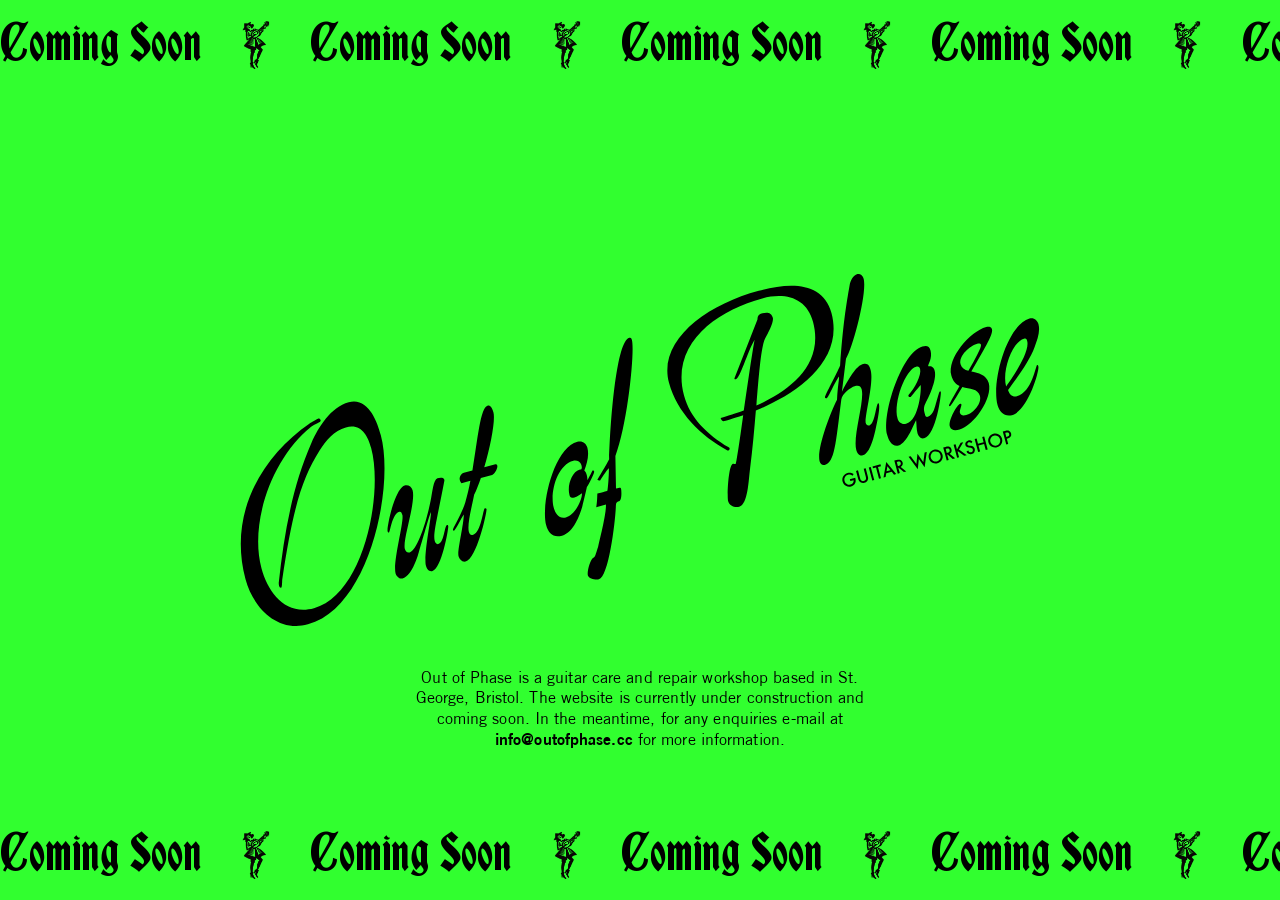
==== index.html @ 3e9042a0 "Update index.html" ====
<!DOCTYPE html>
<html lang="en">
<head>
<meta charset="UTF-8">
<meta name="viewport" content="width=device-width, initial-scale=1.0">
<title>Out of Phase Workshop</title>
<link rel="stylesheet" href="style.css">
</head>
<body>

<div class="marquee marquee-top">
  <div class="marquee-track">
    <span>Coming Soon <img src="images/separator.svg" class="sep" alt=""> Coming Soon <img src="images/separator.svg" class="sep" alt=""> Coming Soon <img src="images/separator.svg" class="sep" alt=""> Coming Soon <img src="images/separator.svg" class="sep" alt=""> Coming Soon <img src="images/separator.svg" class="sep" alt=""> Coming Soon <img src="images/separator.svg" class="sep" alt=""> </span>
    <span>Coming Soon <img src="images/separator.svg" class="sep" alt=""> Coming Soon <img src="images/separator.svg" class="sep" alt=""> Coming Soon <img src="images/separator.svg" class="sep" alt=""> Coming Soon <img src="images/separator.svg" class="sep" alt=""> Coming Soon <img src="images/separator.svg" class="sep" alt=""> Coming Soon <img src="images/separator.svg" class="sep" alt=""> </span>
  </div>
</div>

<main>
  <img src="images/oop_logo.svg" alt="Out of Phase Guitar Workshop" class="logo">
  <div class="info">
    <p>
      Out of Phase is a guitar care and repair workshop based in St. George, Bristol.
      The website is currently under construction and coming soon. In the meantime,
      for any enquiries e-mail at <a href="mailto:info@outofphase.cc">info@outofphase.cc</a>
      for more information.
    </p>
  </div>
</main>

<div class="marquee marquee-bottom">
  <div class="marquee-track">
    <span>Coming Soon <img src="images/separator.svg" class="sep" alt=""> Coming Soon <img src="images/separator.svg" class="sep" alt=""> Coming Soon <img src="images/separator.svg" class="sep" alt=""> Coming Soon <img src="images/separator.svg" class="sep" alt=""> Coming Soon <img src="images/separator.svg" class="sep" alt=""> Coming Soon <img src="images/separator.svg" class="sep" alt=""> </span>
    <span>Coming Soon <img src="images/separator.svg" class="sep" alt=""> Coming Soon <img src="images/separator.svg" class="sep" alt=""> Coming Soon <img src="images/separator.svg" class="sep" alt=""> Coming Soon <img src="images/separator.svg" class="sep" alt=""> Coming Soon <img src="images/separator.svg" class="sep" alt=""> Coming Soon <img src="images/separator.svg" class="sep" alt=""> </span>
  </div>
</div>

</body>
</html>
---- style.css ----
/* --------------------------
   Fonts
-------------------------- */
@font-face {
  font-family: "Gothic";
  src: url("fonts/Gothic-Regular.woff2") format("woff2");
  font-weight: 400;
}
@font-face {
  font-family: "Gothic";
  src: url("fonts/Gothic-Bold.woff2") format("woff2");
  font-weight: 700;
}
@font-face {
  font-family: "OldEnglish";
  src: url("fonts/OldEnglish.woff2") format("woff2");
}

/* --------------------------
   Reset
-------------------------- */
* {
  margin: 0;
  padding: 0;
  box-sizing: border-box;
}

/* --------------------------
   Base Layout
-------------------------- */
html, body {
  height: 100%;
}
body {
  background: #31FF2F;
  color: #000;
  font-family: "Gothic", sans-serif;
  height: 100vh;
  overflow: hidden;
  display: flex;
  flex-direction: column;
}

/* --------------------------
   Marquees
-------------------------- */
.marquee {
  flex: 0 0 90px;
  height: 90px;
  width: 100%;
  overflow: hidden;
  white-space: nowrap;
  padding: 10px 0;
  box-sizing: border-box;
}

.marquee-track {
  display: flex;
  align-items: center;
  height: 100%;
  width: max-content;
  animation: scroll 28s linear infinite;
}

.sep {
  width: 1em;      /* scales with the text size */
  height: 1em;
  vertical-align: middle;
  margin: 0 0.4em;   /* replaces the old space-space around ◆ */
  display: inline-block;
}

.marquee-bottom .marquee-track {
  animation-direction: reverse;
}

/* each span is one identical half of the loop —
   flex-shrink:0 stops them being squashed/wrapped,
   which was the cause of the "gaps and breaks" */
.marquee span {
  flex-shrink: 0;
  font-family: "OldEnglish";
  font-size: 3rem;
  white-space: pre;
  font-kerning: none;
  font-variant-ligatures: none;
  font-feature-settings: "kern" 0, "liga" 0, "calt" 0;
}

/* -50% = width of exactly one span, since both spans
   contain identical text → loop is seamless */
@keyframes scroll {
  from { transform: translateX(0); }
  to   { transform: translateX(-50%); }
}

/* --------------------------
   Main Content Area
-------------------------- */
main {
  flex: 1;
  min-height: 0;
  width: 100%;
  display: grid;
  grid-template-rows: 1fr auto 1fr;
  justify-items: center;
  padding: 20px;
}

/* Logo sits in the middle grid row → vertically centered
   in main, which (since both marquees are equal height)
   is also dead-center of the full viewport */
.logo {
  grid-row: 2;
  align-self: center;
  width: min(800px, 80vw);
  max-height: 40vh;
  object-fit: contain;
}

/* Info block fills the leftover space below the logo
   and centers itself within it */
.info {
  grid-row: 3;
  align-self: center;
  font-size: 1rem;
  line-height: 1.3;
  letter-spacing: 0.1px;
  text-align: center;
  max-width: 490px;
}

.info a {
  color: #000;
  text-decoration: none;
  font-weight: 700;
}
.info a:hover {
  opacity: 0.6;
}

/* --------------------------
   Mobile tweaks
-------------------------- */
@media (max-width: 700px) {
  .marquee span {
    font-size: 2rem;
  }
  .info {
    font-size: 0.85rem;
    max-width: 320px;
  }
  main {
    padding: 16px;
  }
}
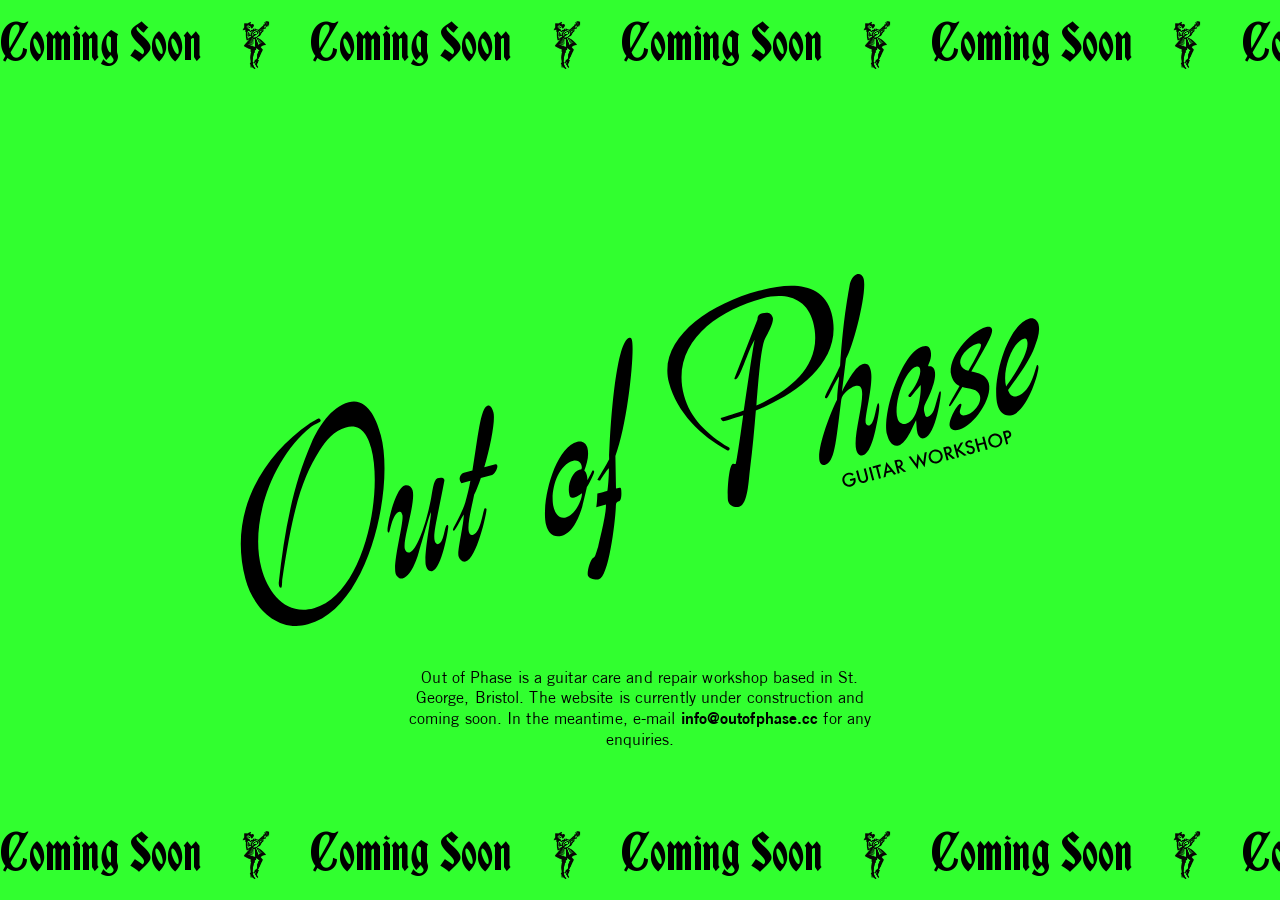
==== commit 1d02fda7: "Update index.html" ====
--- a/index.html
+++ b/index.html
@@ -21,8 +21,8 @@
     <p>
       Out of Phase is a guitar care and repair workshop based in St. George, Bristol.
       The website is currently under construction and coming soon. In the meantime,
-      for any enquiries e-mail at <a href="mailto:info@outofphase.cc">info@outofphase.cc</a>
-      for more information.
+      e-mail <a href="mailto:info@outofphase.cc">info@outofphase.cc</a>
+      for any enquiries.
     </p>
   </div>
 </main>
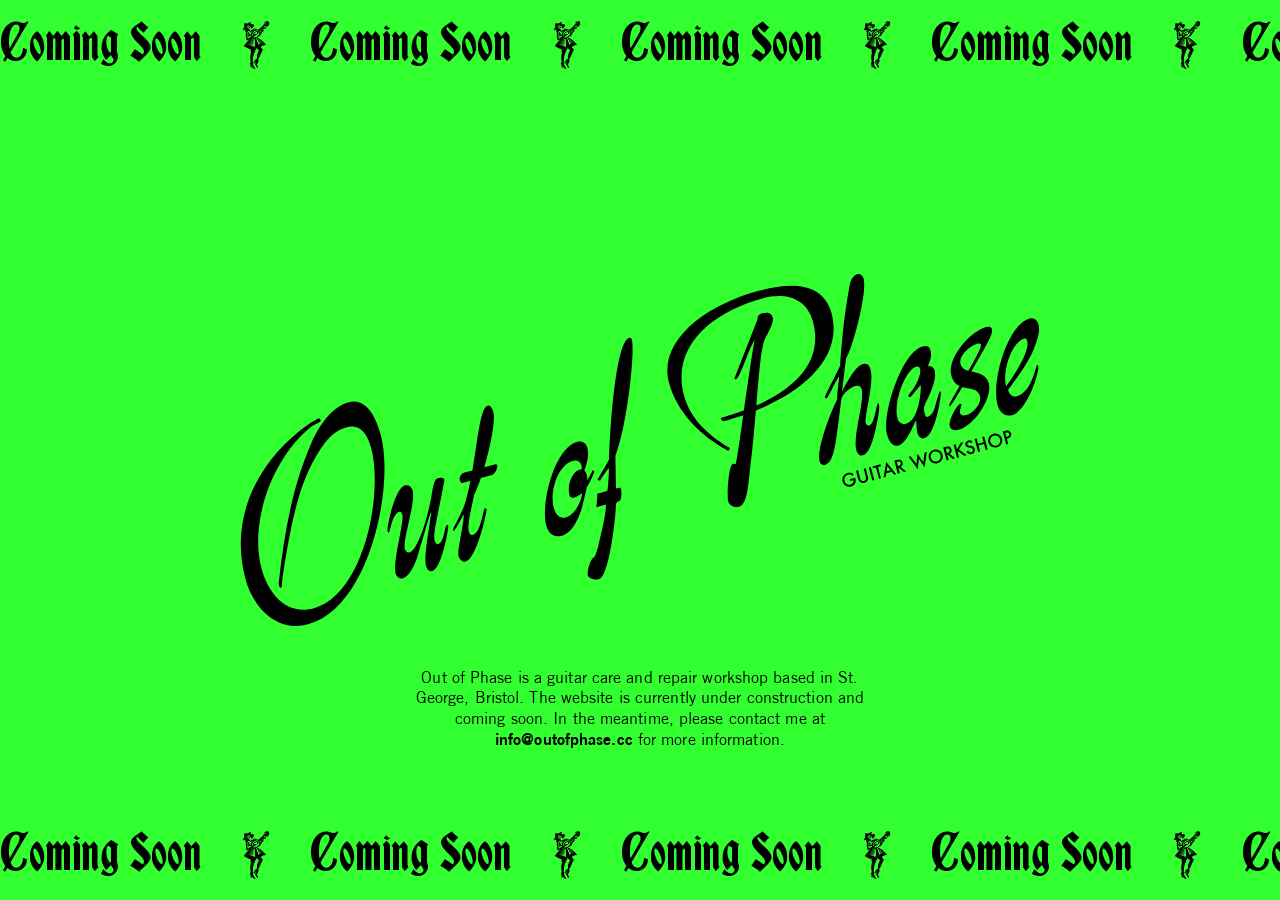
==== commit 847e532e: "Add files via upload" ====
--- a/index.html
+++ b/index.html
@@ -4,6 +4,14 @@
 <meta charset="UTF-8">
 <meta name="viewport" content="width=device-width, initial-scale=1.0">
 <title>Out of Phase Workshop</title>
+
+<link rel="icon" type="image/png" href="/favicon/favicon-96x96.png" sizes="96x96" />
+<link rel="icon" type="image/svg+xml" href="/favicon/favicon.svg" />
+<link rel="shortcut icon" href="/favicon/favicon.ico" />
+<link rel="apple-touch-icon" sizes="180x180" href="/favicon/apple-touch-icon.png" />
+<meta name="apple-mobile-web-app-title" content="OOP" />
+<link rel="manifest" href="/favicon/site.webmanifest" />
+
 <link rel="stylesheet" href="style.css">
 </head>
 <body>
@@ -21,8 +29,8 @@
     <p>
       Out of Phase is a guitar care and repair workshop based in St. George, Bristol.
       The website is currently under construction and coming soon. In the meantime,
-      e-mail <a href="mailto:info@outofphase.cc">info@outofphase.cc</a>
-      for any enquiries.
+      please contact me at <a href="mailto:info@outofphase.cc">info@outofphase.cc</a>
+      for more information.
     </p>
   </div>
 </main>
@@ -35,4 +43,4 @@
 </div>
 
 </body>
-</html>
+</html>
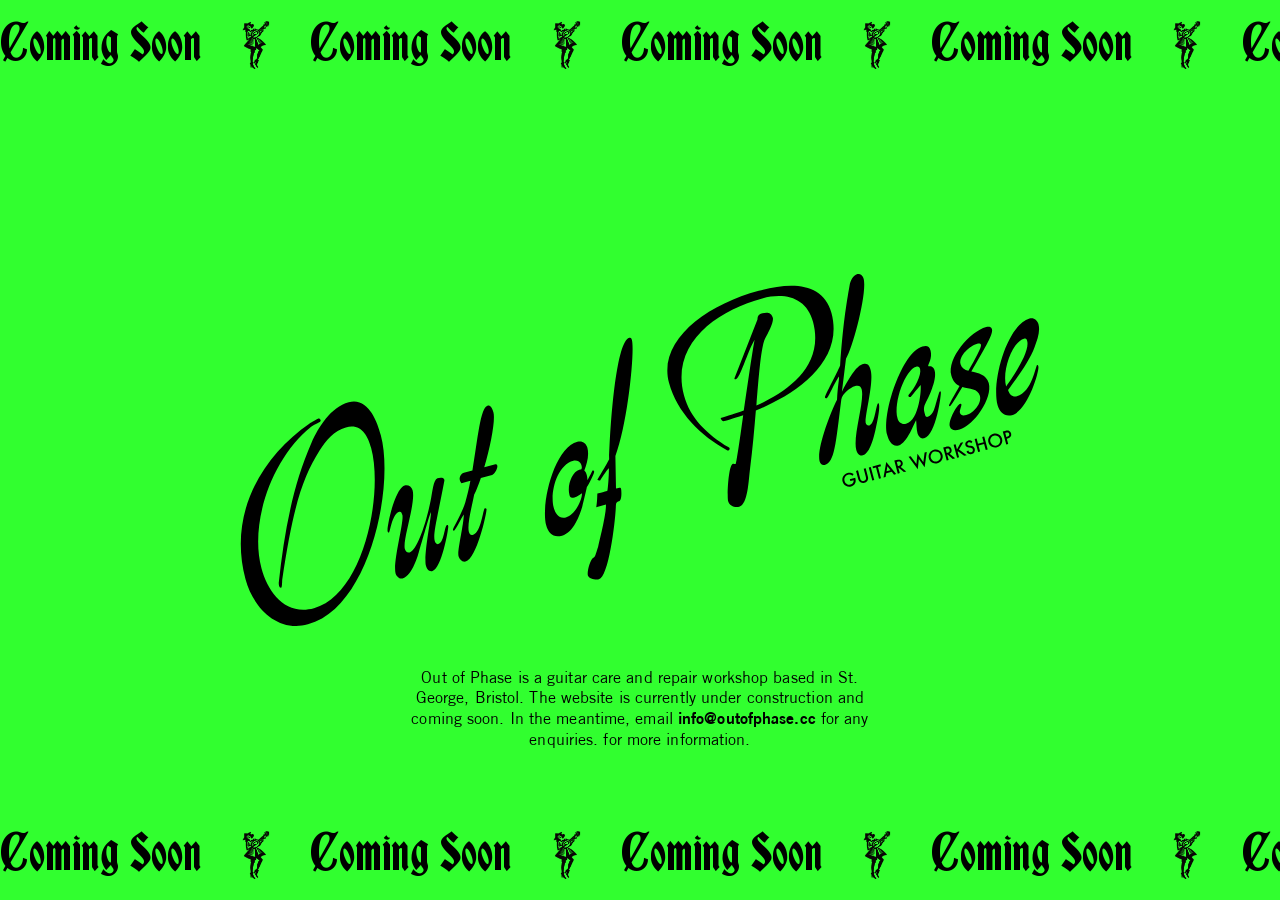
==== commit c2a77f42: "Update index.html" ====
--- a/index.html
+++ b/index.html
@@ -29,7 +29,7 @@
     <p>
       Out of Phase is a guitar care and repair workshop based in St. George, Bristol.
       The website is currently under construction and coming soon. In the meantime,
-      please contact me at <a href="mailto:info@outofphase.cc">info@outofphase.cc</a>
+      email <a href="mailto:info@outofphase.cc">info@outofphase.cc</a> for any enquiries.
       for more information.
     </p>
   </div>
@@ -43,4 +43,4 @@
 </div>
 
 </body>
-</html>+</html>
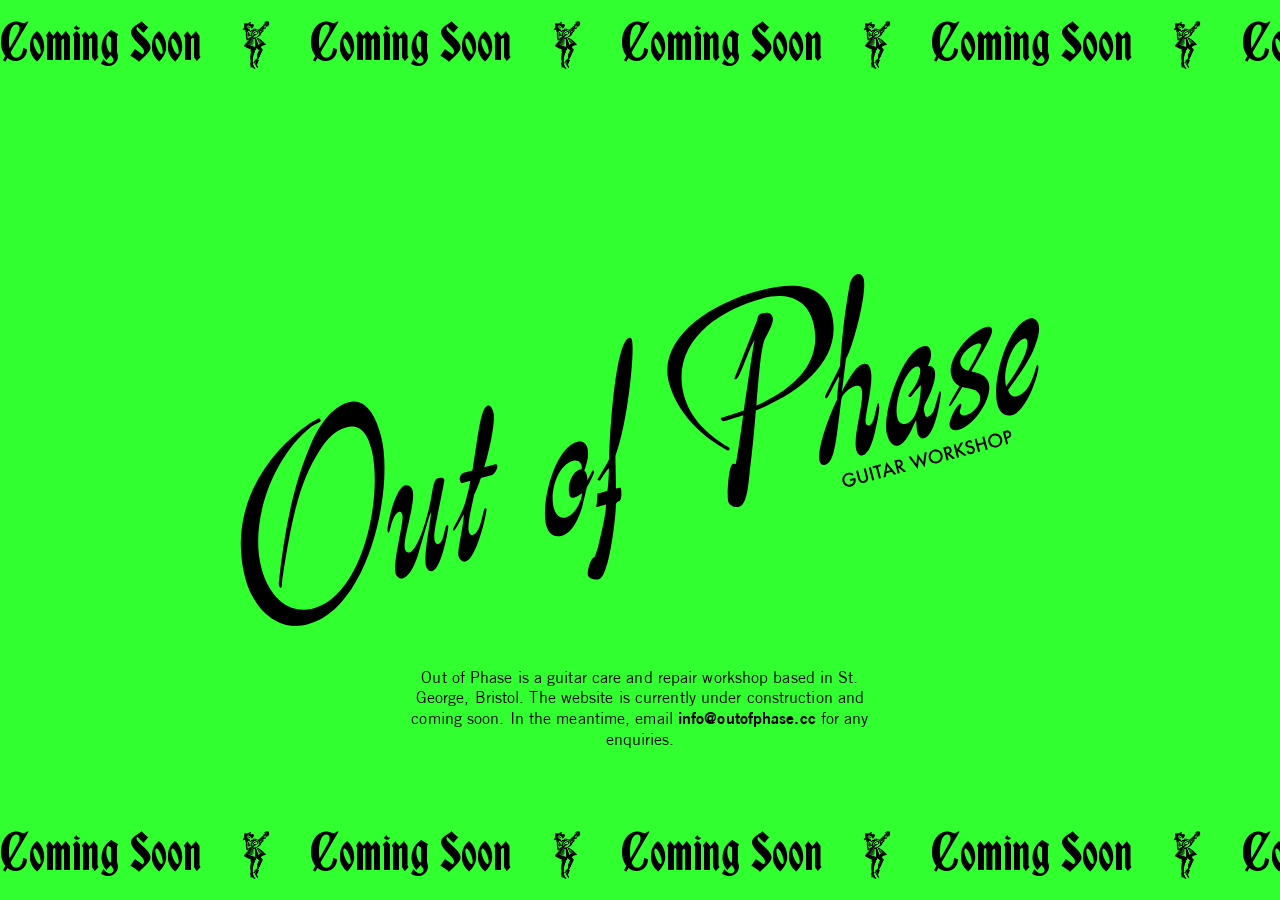
==== commit 9f4d5843: "Update index.html" ====
--- a/index.html
+++ b/index.html
@@ -30,7 +30,6 @@
       Out of Phase is a guitar care and repair workshop based in St. George, Bristol.
       The website is currently under construction and coming soon. In the meantime,
       email <a href="mailto:info@outofphase.cc">info@outofphase.cc</a> for any enquiries.
-      for more information.
     </p>
   </div>
 </main>
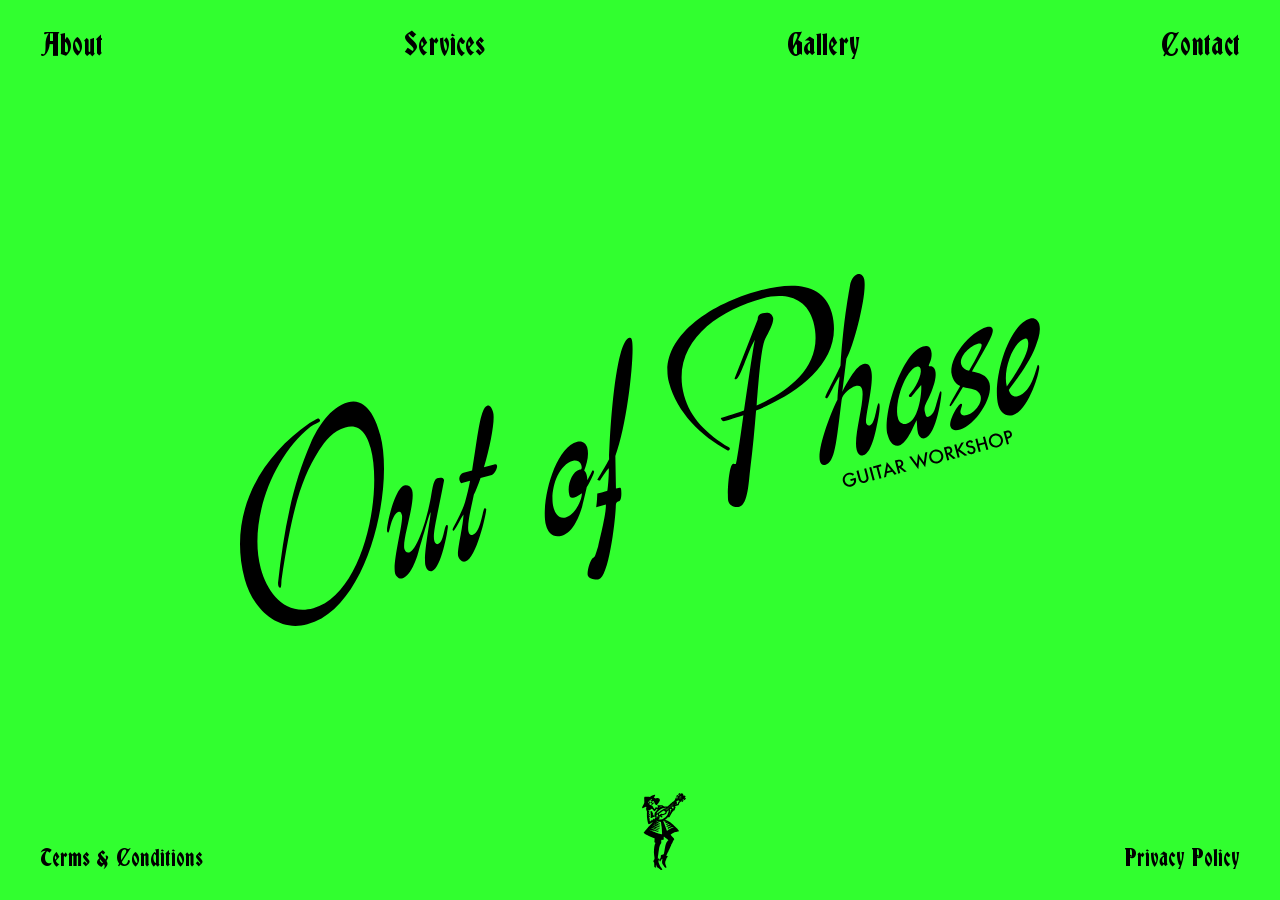
==== commit 07817c3b: "Update index.html" ====
--- a/index.html
+++ b/index.html
@@ -3,43 +3,101 @@
 <head>
 <meta charset="UTF-8">
 <meta name="viewport" content="width=device-width, initial-scale=1.0">
-<title>Out of Phase Workshop</title>
+<title>Out of Phase Guitar Workshop</title>
+<link rel="stylesheet" href="style-shared.css">
+<link rel="stylesheet" href="style-home.css">
 
-<link rel="icon" type="image/png" href="/favicon/favicon-96x96.png" sizes="96x96" />
-<link rel="icon" type="image/svg+xml" href="/favicon/favicon.svg" />
-<link rel="shortcut icon" href="/favicon/favicon.ico" />
-<link rel="apple-touch-icon" sizes="180x180" href="/favicon/apple-touch-icon.png" />
-<meta name="apple-mobile-web-app-title" content="OOP" />
-<link rel="manifest" href="/favicon/site.webmanifest" />
+<!-- Favicons -->
+<link rel="icon" type="image/png" sizes="96x96" href="favicon/favicon-96x96.png">
+<link rel="icon" type="image/svg+xml" href="favicon/favicon.svg">
+<link rel="shortcut icon" href="favicon/favicon.ico">
+<link rel="apple-touch-icon" sizes="180x180" href="favicon/apple-touch-icon.png">
+<link rel="manifest" href="favicon/site.webmanifest">
+</head>
+  
+<body class="splash-body">
 
-<link rel="stylesheet" href="style.css">
-</head>
-<body>
+<!-- Mobile Sticky Header (ADDED THIS HERE) -->
+<header class="mobile-header">
+  <button class="menu-toggle-btn" id="menuToggleBtn">Menu</button>
+</header>
 
-<div class="marquee marquee-top">
-  <div class="marquee-track">
-    <span>Coming Soon <img src="images/separator.svg" class="sep" alt=""> Coming Soon <img src="images/separator.svg" class="sep" alt=""> Coming Soon <img src="images/separator.svg" class="sep" alt=""> Coming Soon <img src="images/separator.svg" class="sep" alt=""> Coming Soon <img src="images/separator.svg" class="sep" alt=""> Coming Soon <img src="images/separator.svg" class="sep" alt=""> </span>
-    <span>Coming Soon <img src="images/separator.svg" class="sep" alt=""> Coming Soon <img src="images/separator.svg" class="sep" alt=""> Coming Soon <img src="images/separator.svg" class="sep" alt=""> Coming Soon <img src="images/separator.svg" class="sep" alt=""> Coming Soon <img src="images/separator.svg" class="sep" alt=""> Coming Soon <img src="images/separator.svg" class="sep" alt=""> </span>
+<!-- Desktop Navigation (Hidden <= 700px) -->
+<header class="splash-nav desktop-only-nav">
+  <a href="about.html">About</a>
+  <a href="services.html">Services</a>
+  <a href="gallery.html">Gallery</a>
+  <a href="contact.html">Contact</a>
+</header>
+
+<!-- Mobile Overlay Drawer (Contains Nav + Footer links) -->
+<div class="mobile-drawer" id="mobileDrawer">
+  
+  <header class="drawer-header">
+    <button class="drawer-close-btn" id="drawerCloseBtn">Close</button>
+  </header>
+
+  <div class="drawer-content">
+    <nav class="drawer-nav">
+      <a href="about.html">About</a>
+      <a href="services.html">Services</a>
+      <a href="gallery.html">Gallery</a>
+      <a href="contact.html">Contact</a>
+    </nav>
+
+    <div class="drawer-footer-links">
+      <a href="terms.html">Terms &amp; Conditions</a>
+      <a href="privacy-policy.html">Privacy Policy</a>
+    </div>
+  </div>
+
+  <div class="drawer-logo-wrap">
+    <a href="index.html">
+      <img src="images/nav-icon.svg" alt="Out of Phase" class="splash-footer-icon">
+    </a>
   </div>
 </div>
 
-<main>
-  <img src="images/oop_logo.svg" alt="Out of Phase Guitar Workshop" class="logo">
-  <div class="info">
-    <p>
-      Out of Phase is a guitar care and repair workshop based in St. George, Bristol.
-      The website is currently under construction and coming soon. In the meantime,
-      email <a href="mailto:info@outofphase.cc">info@outofphase.cc</a> for any enquiries.
-    </p>
-  </div>
+<main class="splash-hero">
+  <img src="images/oop_logo.svg" alt="Out of Phase Guitar Workshop" class="splash-logo">
 </main>
 
-<div class="marquee marquee-bottom">
-  <div class="marquee-track">
-    <span>Coming Soon <img src="images/separator.svg" class="sep" alt=""> Coming Soon <img src="images/separator.svg" class="sep" alt=""> Coming Soon <img src="images/separator.svg" class="sep" alt=""> Coming Soon <img src="images/separator.svg" class="sep" alt=""> Coming Soon <img src="images/separator.svg" class="sep" alt=""> Coming Soon <img src="images/separator.svg" class="sep" alt=""> </span>
-    <span>Coming Soon <img src="images/separator.svg" class="sep" alt=""> Coming Soon <img src="images/separator.svg" class="sep" alt=""> Coming Soon <img src="images/separator.svg" class="sep" alt=""> Coming Soon <img src="images/separator.svg" class="sep" alt=""> Coming Soon <img src="images/separator.svg" class="sep" alt=""> Coming Soon <img src="images/separator.svg" class="sep" alt=""> </span>
-  </div>
+<!-- Mobile Sticky Centered Logo -->
+<div class="mobile-footer-logo">
+  <a href="index.html">
+    <img src="images/nav-icon.svg" alt="Out of Phase" class="splash-footer-icon">
+  </a>
 </div>
+
+<!-- Desktop Footer (Hidden <= 700px) -->
+<footer class="splash-footer desktop-only-footer">
+  <a href="terms.html" class="splash-footer-left">Terms &amp; Conditions</a>
+  <a href="index.html">
+    <img src="images/nav-icon.svg" alt="Out of Phase" class="splash-footer-icon">
+  </a>
+  <a href="privacy-policy.html" class="splash-footer-right">Privacy Policy</a>
+</footer>
+
+<script>
+  // Mobile Drawer Toggle Script
+  document.addEventListener('DOMContentLoaded', () => {
+    const menuBtn = document.getElementById('menuToggleBtn');
+    const closeBtn = document.getElementById('drawerCloseBtn');
+    const drawer = document.getElementById('mobileDrawer');
+
+    if (menuBtn && drawer && closeBtn) {
+      menuBtn.addEventListener('click', () => {
+        drawer.classList.add('is-open');
+        document.body.style.overflow = 'hidden'; // Freeze background scrolling
+      });
+
+      closeBtn.addEventListener('click', () => {
+        drawer.classList.remove('is-open');
+        document.body.style.overflow = '';
+      });
+    }
+  });
+</script>
 
 </body>
 </html>
--- a/style-shared.css
+++ b/style-shared.css
@@ -0,0 +1,334 @@
+/* ============================
+   FONTS
+============================ */
+@font-face {
+  font-family: "Gothic";
+  src: url("fonts/Gothic-Regular.woff2") format("woff2");
+  font-weight: 400;
+}
+@font-face {
+  font-family: "Gothic";
+  src: url("fonts/Gothic-Bold.woff2") format("woff2");
+  font-weight: 700;
+}
+@font-face {
+  font-family: "OldEnglish";
+  src: url("fonts/OldEnglish.woff2") format("woff2");
+}
+
+/* ============================
+   RESET
+============================ */
+* {
+  margin: 0;
+  padding: 0;
+  box-sizing: border-box;
+}
+
+html {
+  scroll-behavior: smooth;
+  overflow-x: hidden;
+}
+
+body {
+  color: #000;
+  font-family: "Gothic", sans-serif;
+  overflow-x: hidden;
+  background-color: #fafafa;
+
+  -webkit-font-smoothing: antialiased;
+  -moz-osx-font-smoothing: grayscale;
+}
+
+img {
+  display: block;
+  max-width: 100%;
+}
+
+a {
+  color: inherit;
+}
+
+/* ============================
+   SPLASH NAV (shared across pages)
+============================ */
+.splash-nav {
+  position: fixed;
+  top: 0;
+  left: 0;
+  width: 100%;
+  z-index: 100;
+  background: transparent;
+
+  display: flex;
+  justify-content: space-between;
+  align-items: center;
+  padding: 30px 40px;
+
+  view-transition-name: main-nav;
+}
+
+.splash-nav a {
+  color: #000;
+  text-decoration: none;
+  font-family: "OldEnglish";
+  font-size: 1.9rem;
+
+  -webkit-font-smoothing: antialiased;
+  -moz-osx-font-smoothing: grayscale;
+}
+
+.splash-nav a:hover {
+  opacity: 0.6;
+}
+
+.splash-nav a.active {
+  color: #bbb;
+  pointer-events: none;
+}
+
+/* ============================
+   SPLASH FOOTER (shared across pages)
+============================ */
+.splash-footer {
+  position: fixed;
+  bottom: 0;
+  left: 0;
+  width: 100%;
+  z-index: 100;
+  background: transparent;
+
+  display: flex;
+  justify-content: space-between;
+  align-items: flex-end;
+  padding: 30px 40px;
+
+  view-transition-name: main-footer;
+}
+
+.splash-footer-icon {
+  width: 44px;
+  height: auto;
+  display: block;
+}
+
+.splash-footer a {
+  color: #000;
+  text-decoration: none;
+  font-family: "OldEnglish";
+  font-size: 1.5rem;
+  line-height: 1;
+
+  -webkit-font-smoothing: antialiased;
+  -moz-osx-font-smoothing: grayscale;
+}
+
+.splash-footer a:hover {
+  opacity: 0.6;
+}
+
+.splash-nav a.active,
+.splash-footer a.active,
+.splash-footer-left.active,
+.splash-footer-right.active {
+  color: #31FF2F !important;
+  opacity: 1 !important;
+  pointer-events: none;
+}
+
+/* ===================================================
+   SHARED VIEW TRANSITIONS
+=================================================== */
+main, 
+.about-content, 
+.home-content {
+  animation: pageFadeIn 0.4s ease-out forwards;
+}
+
+@keyframes pageFadeIn {
+  from { opacity: 0; }
+  to { opacity: 1; }
+}
+
+/* ==========================================
+   MOBILE STICKY OVERLAYS & DRAWER
+========================================== */
+
+/* Hide Mobile Elements on Desktop */
+.mobile-header,
+.mobile-footer-logo,
+.mobile-drawer {
+  display: none;
+}
+
+/* Shared Mobile Styles (Screens <= 700px) */
+@media (max-width: 700px) {
+  /* 1. Hide Desktop Nav & Desktop Footer Bar */
+  .desktop-only-nav,
+  .desktop-only-footer {
+    display: none !important;
+  }
+
+  /* 2. Fixed Top "Menu" Button */
+  .mobile-header {
+    display: flex;
+    justify-content: center;
+    align-items: center;
+    position: fixed;
+    top: 0;
+    left: 0;
+    width: 100%;
+    padding: 20px 24px;
+    box-sizing: border-box;
+    z-index: 1000;
+    pointer-events: none;
+  }
+
+  .menu-toggle-btn,
+  .drawer-close-btn {
+    pointer-events: auto;
+    background: none;
+    border: none;
+    font-family: "OldEnglish", serif;
+    font-size: 2.1rem;
+    color: #000;
+    cursor: pointer;
+    padding: 0;
+    line-height: 1;
+  }
+
+  /* 3. Fixed Bottom Centered Logo */
+  .mobile-footer-logo {
+    display: flex;
+    justify-content: center;
+    align-items: center;
+    position: fixed;
+    bottom: 0;
+    left: 0;
+    width: 100%;
+    padding: 20px;
+    box-sizing: border-box;
+    z-index: 1000;
+    pointer-events: none;
+  }
+
+  .mobile-footer-logo a {
+    pointer-events: auto;
+    display: inline-block;
+  }
+
+  .mobile-footer-logo .splash-footer-icon {
+    width: 40px;
+    height: auto;
+    display: block;
+    margin: 0 auto;
+  }
+
+  /* 4. Full Screen Overlay Drawer */
+  .mobile-drawer {
+    display: flex;
+    flex-direction: column;
+    justify-content: space-between;
+    position: fixed;
+    top: 0;
+    left: 0;
+    width: 100vw;
+    height: 100vh;
+    height: 100dvh;
+    background: #fafafa;
+    z-index: 2000;
+    padding: 40px 24px;
+    box-sizing: border-box;
+    
+    /* Flat fade-in transition */
+    opacity: 0;
+    visibility: hidden;
+    transition: opacity 0.2s ease, visibility 0.2s ease;
+  }
+
+  .mobile-drawer.is-open {
+    opacity: 1;
+    visibility: visible;
+  }
+
+  .drawer-header {
+    display: flex;
+    justify-content: center;
+    align-items: center;
+    width: 100%;
+    padding: 20px 24px;
+    box-sizing: border-box;
+    position: absolute;
+    top: 0;
+    left: 0;
+  }
+
+  .drawer-content {
+    display: flex;
+    flex-direction: column;
+    justify-content: center;
+    align-items: center;
+    height: 100%;
+    gap: 32px;
+  }
+
+  .drawer-nav {
+    display: flex;
+    flex-direction: column;
+    align-items: center;
+    gap: 20px;
+  }
+
+  .drawer-nav a {
+    font-family: "OldEnglish", serif;
+    font-size: 2.2rem;
+    color: #000;
+    text-decoration: none;
+  }
+
+  /* Fixed active state coloring */
+  .drawer-nav a.active {
+    color: #31FF2F !important;
+    pointer-events: none;
+  }
+
+  .drawer-footer-links {
+    display: flex;
+    flex-direction: column;
+    align-items: center;
+    gap: 12px;
+  }
+
+  .drawer-footer-links a {
+    font-family: "OldEnglish", serif;
+    font-size: 1.8rem;
+    color: #000;
+    text-decoration: none;
+  }
+  
+  .drawer-nav a.active,
+  .drawer-footer-links a.active {
+    color: #31FF2F !important;
+    opacity: 1 !important;
+    pointer-events: none;
+  }
+
+  .drawer-logo-wrap {
+    position: absolute;
+    bottom: 0;
+    left: 0;
+    width: 100%;
+    padding: 20px;
+    box-sizing: border-box;
+    display: flex;
+    justify-content: center;
+    align-items: center;
+  }
+
+  .drawer-logo-wrap .splash-footer-icon {
+    width: 40px;
+    height: auto;
+    display: block;
+    margin: 0 auto;
+  }
+}
--- a/style-home.css
+++ b/style-home.css
@@ -0,0 +1,29 @@
+/* style-home.css */
+.splash-body {
+  height: 100vh;
+  height: 100dvh;
+  display: flex;
+  flex-direction: column;
+  justify-content: space-between;
+  overflow: hidden;
+  background: #31FF2F;
+}
+
+.splash-hero {
+  flex: 1;
+  display: flex;
+  align-items: center;
+  justify-content: center;
+  padding: 0 40px;
+}
+
+.splash-logo {
+  width: min(800px, 70vw);
+  height: auto;
+}
+
+@media (max-width: 700px) {
+  .splash-logo {
+    width: 90vw;
+  }
+}
